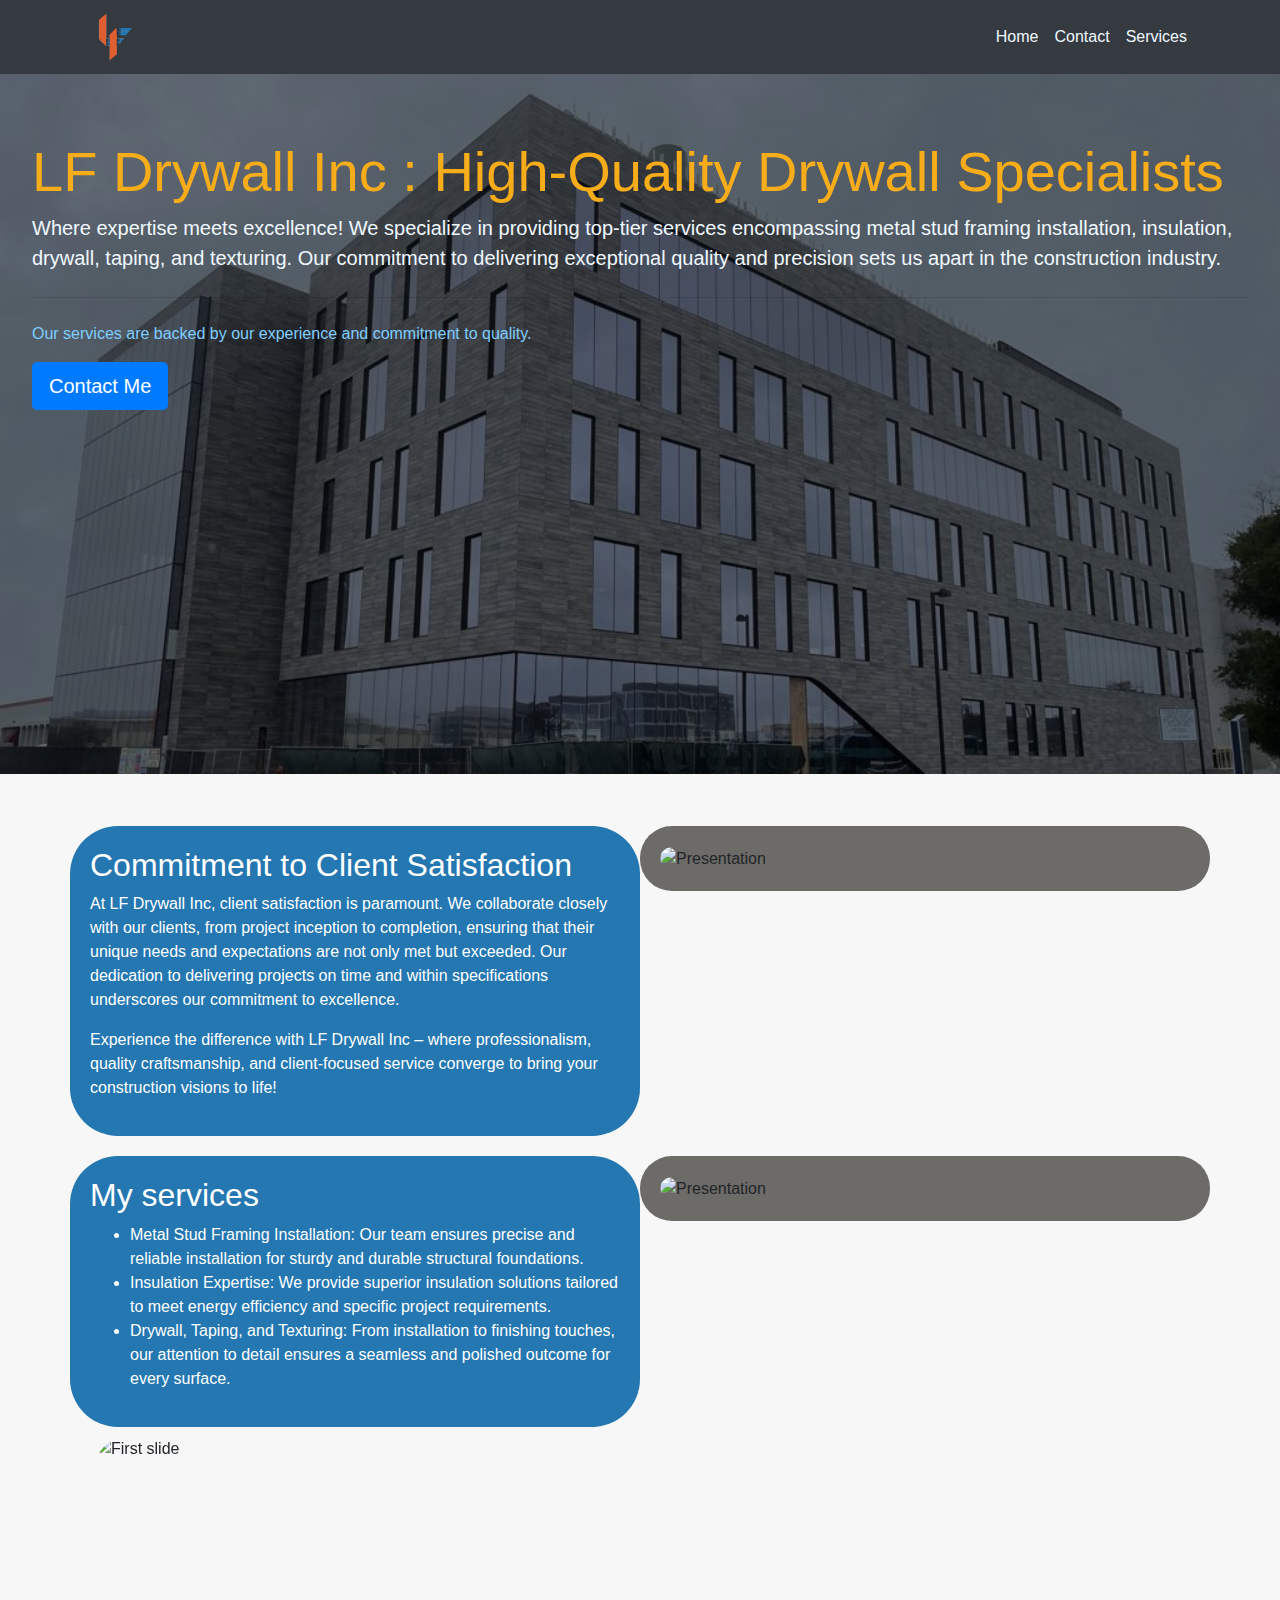
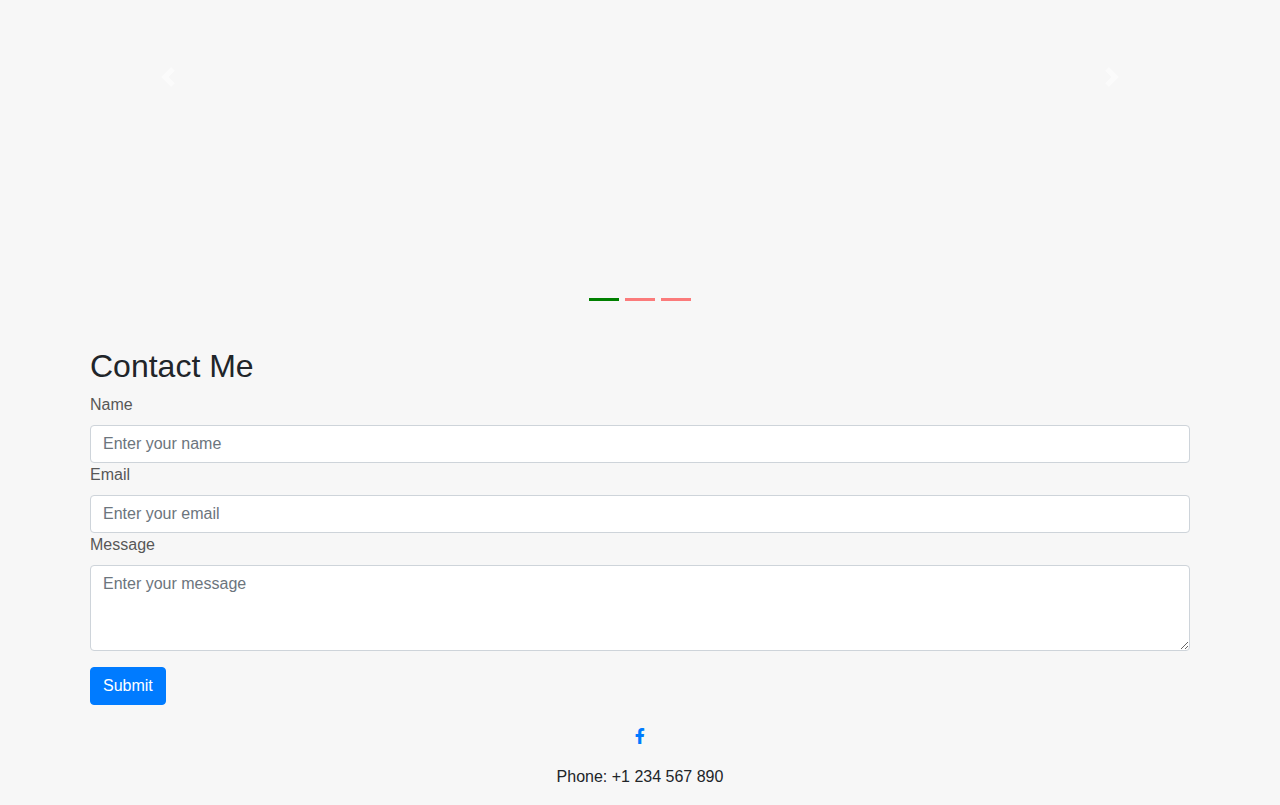
==== docs/index.html @ 6e291ab8 "Add carousel to index.html and update style.css" ====
<!DOCTYPE html>
<html lang="en">
<head>
    <meta charset="UTF-8">
    <meta name="viewport" content="width=device-width, initial-scale=1.0">
    <title>LF Drywall Inc</title>
    <!-- Add Bootstrap CSS -->
    <link rel="stylesheet" href="https://stackpath.bootstrapcdn.com/bootstrap/4.3.1/css/bootstrap.min.css">
    <link rel="icon" href="images/logo_drywall.ico">
    <link rel="stylesheet" href="css/style.css">
    <link rel="stylesheet" href="https://cdnjs.cloudflare.com/ajax/libs/font-awesome/5.15.3/css/all.min.css">
</head>
<>
 <!-- Navbar -->
<nav class="navbar navbar-expand-lg navbar-light bg-dark">
    <div class="container">
        <a class="navbar-brand" href="https://www.facebook.com/profile.php?id=100057269866777">
            <img src="images/logo_drywall.svg" alt="Bootstrap" width="60" height="48">
        </a>
        <button class="navbar-toggler" type="button" data-toggle="collapse" data-target="#navbarNav" aria-controls="navbarNav" aria-expanded="false" aria-label="Toggle navigation">
            <span class="navbar-toggler-icon"></span>
        </button>
        <div class="collapse navbar-collapse" id="navbarNav">
            <ul class="navbar-nav ml-auto">
                <li class="nav-item active">
                    <a class="homeLink nav-link" href="#" id="home" style="color: aliceblue;">Home <span class="sr-only">(current)</span></a>
                </li>
                <li class="nav-item">
                    <a class="contactLink nav-link" id="contact" href="#contact-me" style="color: aliceblue;">Contact</a>
                </li>
                <li class="nav-item">
                    <a class="serviceLink nav-link" id="service" href="#" style="color: aliceblue;">Services</a>
                </li>
            </ul>
        </div>
    </div>
</nav>

    <!-- Jumbotron -->
<div class="jumbotron" style="background-image: linear-gradient(0deg, rgba(0,0,0,0.55), rgba(0,0,0,0.55)), url(images/main_bg.jpg); background-size: cover; height: 700px;">
    <h1 class="display-4">LF Drywall Inc : High-Quality Drywall Specialists</h1>
    <p class="lead" style="color: aliceblue; font-weight: 400;">Where expertise meets excellence! We specialize in providing top-tier services encompassing 
        metal stud framing installation, insulation, drywall, taping, and texturing. Our commitment to delivering 
        exceptional quality and precision sets us apart in the construction industry.</p>
    <hr class="my-4">
    <p>Our services are backed by our experience and commitment to quality.</p>
    <a class="btn btn-primary btn-lg" href="#contact-me" role="button">Contact Me</a>
</div>

    <!-- Presentation -->
<div class="container">
    <div class="row">
        <div class="col-md-6" id="text">
            <h2>Commitment to Client Satisfaction</h2>
            <p>At LF Drywall Inc, client satisfaction is paramount. We collaborate closely with our clients, 
                from project inception to completion, ensuring that their unique needs and expectations are not 
                only met but exceeded. Our dedication to delivering projects on time and within specifications 
                underscores our commitment to excellence.</p>
            <p>
                Experience the difference with LF Drywall Inc – where professionalism, quality craftsmanship, 
                and client-focused service converge to bring your construction visions to life!</p>
        </div>
        <div class="col-md-6" id="image">
            <img src="images/about_img_1.jpg" alt="Presentation" class="img-fluid">
        </div>
    </div>
</div>
<div class="container">
    <div class="row">
        <div class="col-md-6" id="text">
            <h2>My services</h2>
            <ul>
                <li>Metal Stud Framing Installation: Our team ensures precise and reliable installation for sturdy and durable structural foundations.</li>
                <li>Insulation Expertise: We provide superior insulation solutions tailored to meet energy efficiency and specific project requirements.</li>
                <li>Drywall, Taping, and Texturing: 
                    From installation to finishing touches, our attention to detail ensures a seamless and polished outcome for every surface.</li>
            </ul>
        </div>
        <div class="col-md-6" id="image">
            <img src="images/about_img_2.jpg" alt="Presentation" class="img-fluid">
        </div>
        
    </div>
</div>

<!--Galery-->
<div class="container">
    <div id="carouselExampleIndicators" class="carousel slide" data-ride="carousel">
        <ol class="carousel-indicators">
            <li data-target="#carouselExampleIndicators" data-slide-to="0" class="active"></li>
            <li data-target="#carouselExampleIndicators" data-slide-to="1"></li>
            <li data-target="#carouselExampleIndicators" data-slide-to="2"></li>
        </ol>
        <div class="carousel-inner">
            <div class="carousel-item active">
                <img class="d-block w-100" src="images/about_1.jpg" alt="First slide">
            </div>
            <div class="carousel-item">
                <img class="d-block w-100" src="images/about_img_2.jpg" alt="Second slide">
            </div>
            <div class="carousel-item">
                <img class="d-block w-100" src="images/about_img_1.jpg" alt="Third slide">
            </div>
        </div>
        <a class="carousel-control-prev" href="#carouselExampleIndicators" role="button" data-slide="prev">
            <span class="carousel-control-prev-icon" aria-hidden="true"></span>
            <span class="sr-only">Previous</span>
        </a>
        <a class="carousel-control-next" href="#carouselExampleIndicators" role="button" data-slide="next">
            <span class="carousel-control-next-icon" aria-hidden="true"></span>
            <span class="sr-only">Next</span>
        </a>
    </div>
</div>

<!-- Contact Me -->
<div class="container" id="contact-me">
    <h2>Contact Me</h2>
    <form action="https://formsubmit.co/pinaflamier@gmail.com" method="POST">
        
        <div class="form-group">
            <label for="name">Name</label>
            <input name="name" type="text" class="form-control" id="name" placeholder="Enter your name">


            <label for="email">Email</label>
            <input name="email" type="email" class="form-control" id="email" placeholder="Enter your email">


            <label for="message">Message</label>
            <textarea name="message" class="form-control" id="message" rows="3" placeholder="Enter your message"></textarea>
        </div>
           
        <button type="submit" class="btn btn-primary">Submit</button>
    </form>
</div>

<!-- Footer -->
<footer class="footer">
    <div class="container">
        <div class="row">
            <div class="col-md-12">
                <p class="text-center">
                    <a href="https://www.facebook.com/profile.php?id=100057269866777" target="_blank">
                        <i class="fab fa-facebook-f"></i>
                    </a>
                </p>
                <p class="text-center">Phone: +1 234 567 890</p>
            </div>
        </div>
    </div>
</footer>

    <!-- Add Bootstrap JS and its dependencies jQuery and Popper.js at the end of the body -->
    <script src="https://code.jquery.com/jquery-3.3.1.slim.min.js"></script>
    <script src="https://cdnjs.cloudflare.com/ajax/libs/popper.js/1.14.7/umd/popper.min.js"></script>
    <script src="https://stackpath.bootstrapcdn.com/bootstrap/4.3.1/js/bootstrap.min.js"></script>
</body>

<script src="../docs/JS/script.js"></script>
</html>
---- docs/css/style.css ----
html {
    scroll-behavior: smooth;
}
body{
    background-color: #f7f7f7;
    margin-top: 50px;
}
.jumbotron{
 border-radius: 0px;
}
.jumbotron h1{
    color: #f7ac19;
    font-weight: 500;
}
.jumbotron p{
    color: #7fceff;
}
.col-md-6{
    border-radius: 3rem;
    padding: 20px;
    margin-top: 20px;
    background-color: #fdfefe;
}
img{
    border-radius: 2rem;
}
.navbar {
    position: fixed;
    top: 0;
    width: 100%;
    z-index: 1000;
}
#text{
    background-color: #2477B1;
    color: #fff;
    padding: 20px;
}
#image{
    width: 100%;
    height: 100%;
    border-radius: 2rem;
    padding: 20px;
    margin-top: 20px;
    background-color: #6d6b68;
}
.carousel-item{
    border-radius: 2rem;
    padding: 10px;
}
.carousel, .carousel-item {
    height: 500px;
    width: 100%;
}
.carousel-item img {
    height: 100%;
    width: 100%;
    object-fit: cover;
}
.carousel-indicators li {
    background-color: red;
}
.carousel-indicators .active {
    background-color: green;
}
@media (max-width: 768px) {
    .carousel-control-prev, .carousel-control-next {
        display: none;
    }
}
#contact-me{
    padding: 20px;
}

label{
    color: #575757;
}
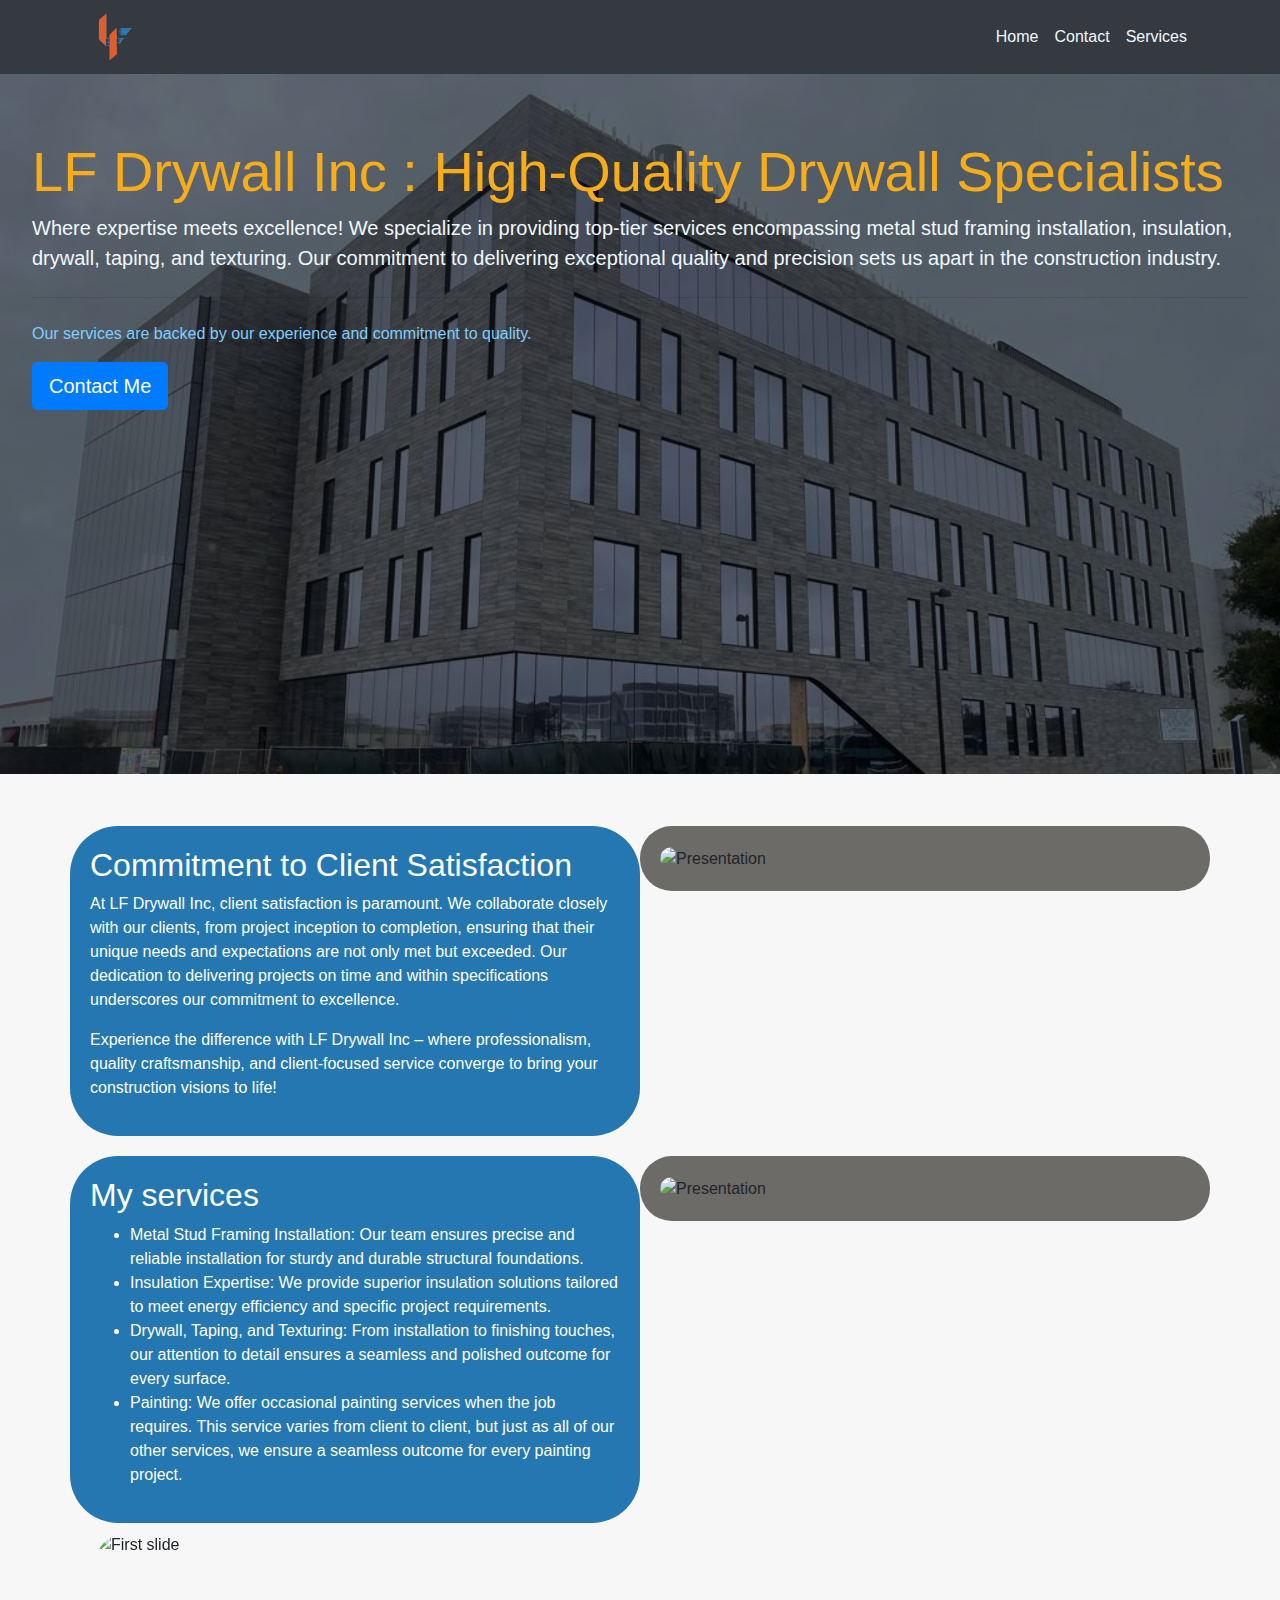
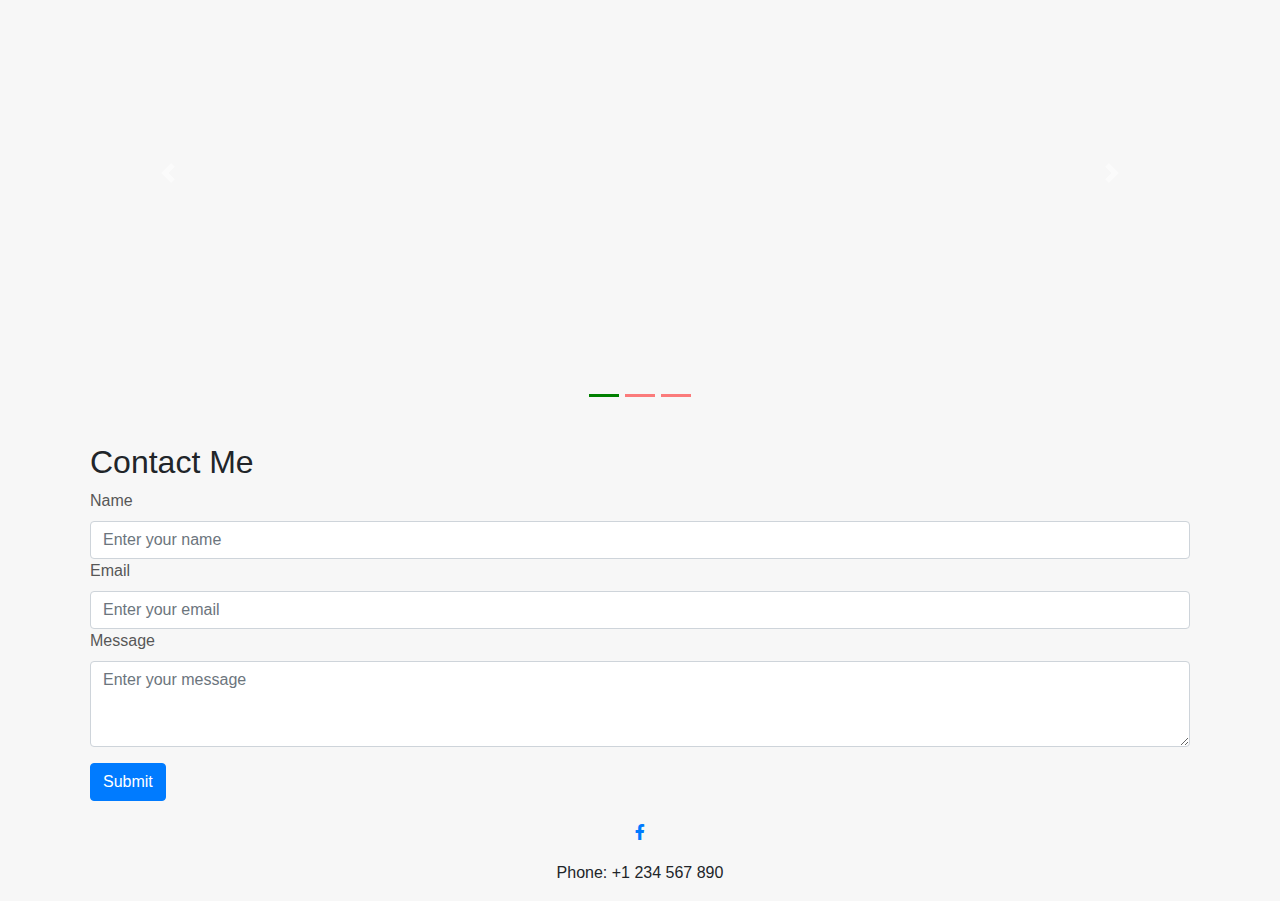
==== commit b3c266ba: "Add animate.css library for animations" ====
--- a/docs/index.html
+++ b/docs/index.html
@@ -9,6 +9,7 @@
     <link rel="icon" href="images/logo_drywall.ico">
     <link rel="stylesheet" href="css/style.css">
     <link rel="stylesheet" href="https://cdnjs.cloudflare.com/ajax/libs/font-awesome/5.15.3/css/all.min.css">
+    <link rel="stylesheet" href="https://cdnjs.cloudflare.com/ajax/libs/animate.css/4.1.1/animate.min.css" />
 </head>
 <>
  <!-- Navbar -->
@@ -36,15 +37,15 @@
     </div>
 </nav>
 
-    <!-- Jumbotron -->
+<!-- Jumbotron -->
 <div class="jumbotron" style="background-image: linear-gradient(0deg, rgba(0,0,0,0.55), rgba(0,0,0,0.55)), url(images/main_bg.jpg); background-size: cover; height: 700px;">
-    <h1 class="display-4">LF Drywall Inc : High-Quality Drywall Specialists</h1>
-    <p class="lead" style="color: aliceblue; font-weight: 400;">Where expertise meets excellence! We specialize in providing top-tier services encompassing 
+    <h1 class="display-4 animate__animated animate__backInLeft">LF Drywall Inc : High-Quality Drywall Specialists</h1>
+    <p class="lead animate__animated animate__backInLeft" style="color: aliceblue; font-weight: 400;">Where expertise meets excellence! We specialize in providing top-tier services encompassing 
         metal stud framing installation, insulation, drywall, taping, and texturing. Our commitment to delivering 
         exceptional quality and precision sets us apart in the construction industry.</p>
     <hr class="my-4">
-    <p>Our services are backed by our experience and commitment to quality.</p>
-    <a class="btn btn-primary btn-lg" href="#contact-me" role="button">Contact Me</a>
+    <p class="animate__animated animate__backInLeft">Our services are backed by our experience and commitment to quality.</p>
+    <a class="btn btn-primary btn-lg animate__animated animate__backInLeft"  href="#contact-me" role="button">Contact Me</a>
 </div>
 
     <!-- Presentation -->
@@ -72,14 +73,13 @@
             <ul>
                 <li>Metal Stud Framing Installation: Our team ensures precise and reliable installation for sturdy and durable structural foundations.</li>
                 <li>Insulation Expertise: We provide superior insulation solutions tailored to meet energy efficiency and specific project requirements.</li>
-                <li>Drywall, Taping, and Texturing: 
-                    From installation to finishing touches, our attention to detail ensures a seamless and polished outcome for every surface.</li>
+                <li>Drywall, Taping, and Texturing: From installation to finishing touches, our attention to detail ensures a seamless and polished outcome for every surface.</li>
+                <li>Painting: We offer occasional painting services when the job requires. This service varies from client to client, but just as all of our other services, we ensure a seamless outcome for every painting project.</li>
             </ul>
         </div>
         <div class="col-md-6" id="image">
             <img src="images/about_img_2.jpg" alt="Presentation" class="img-fluid">
         </div>
-        
     </div>
 </div>
 
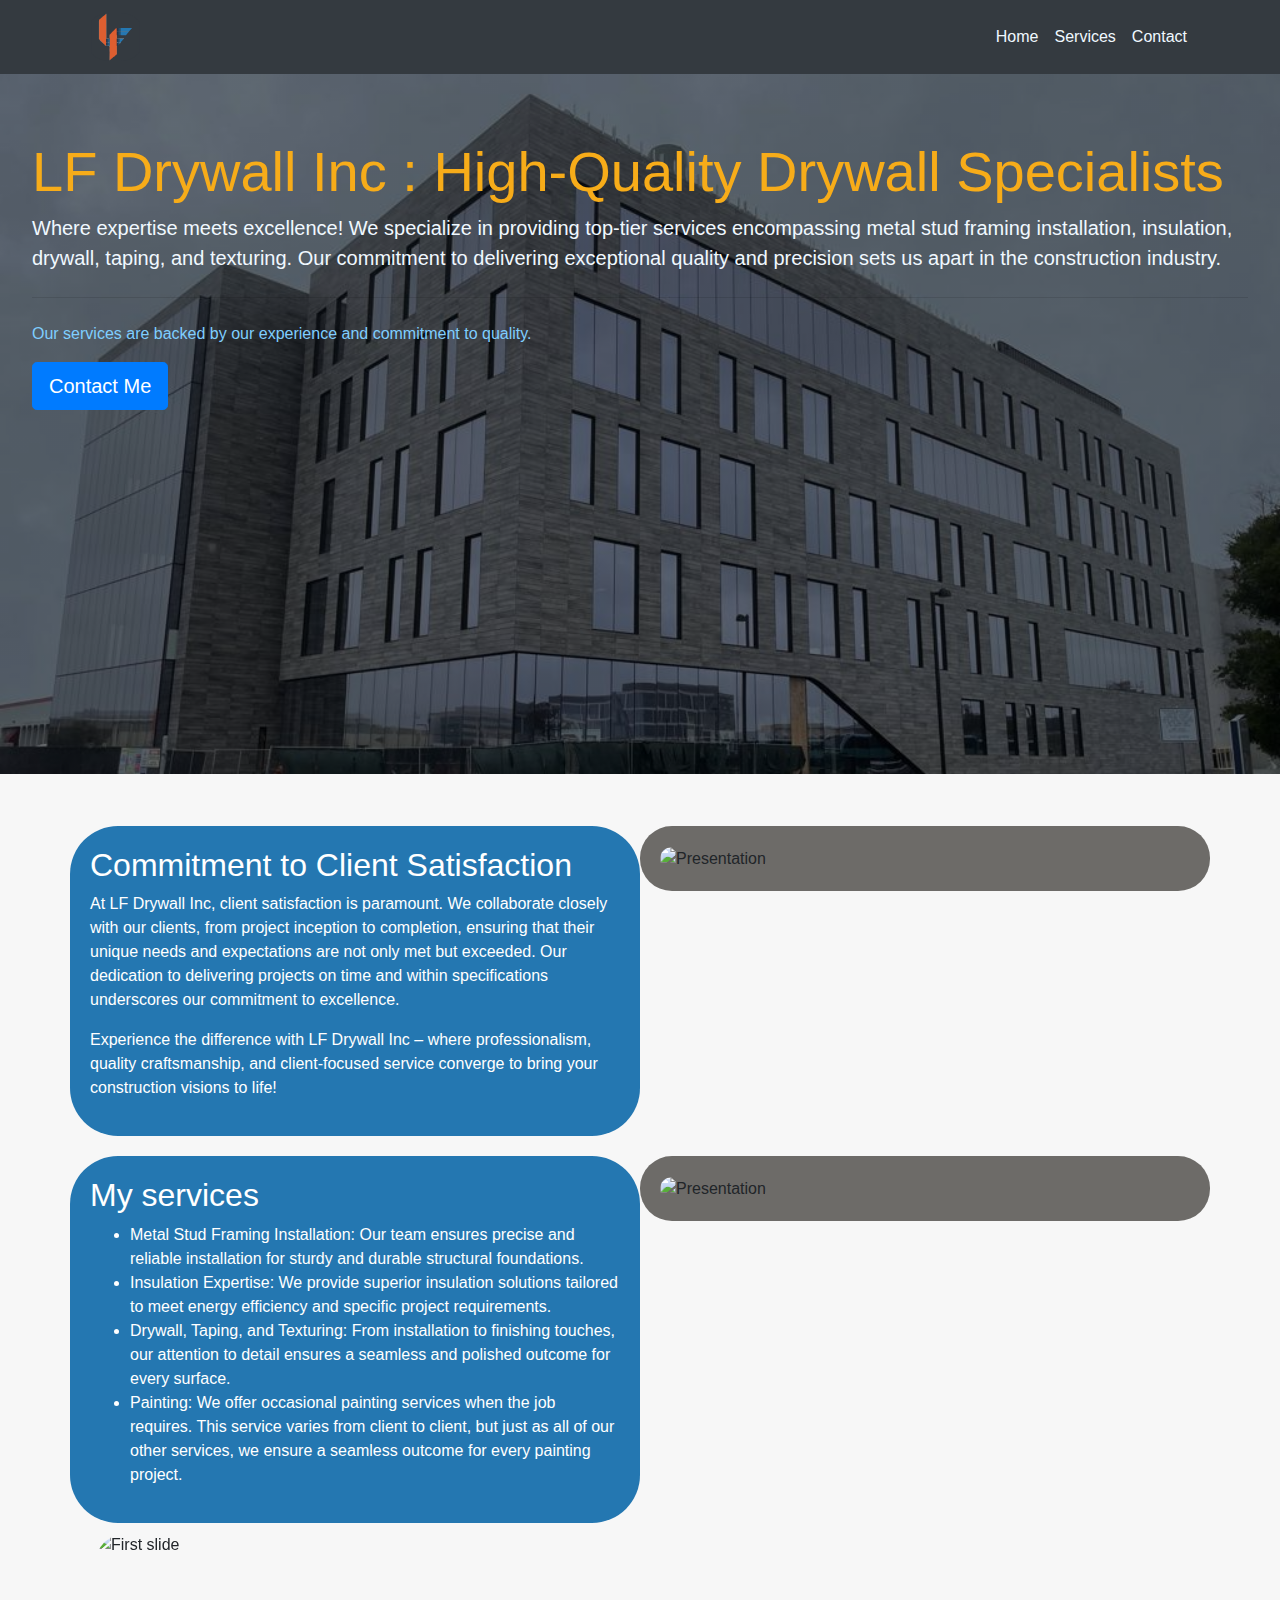
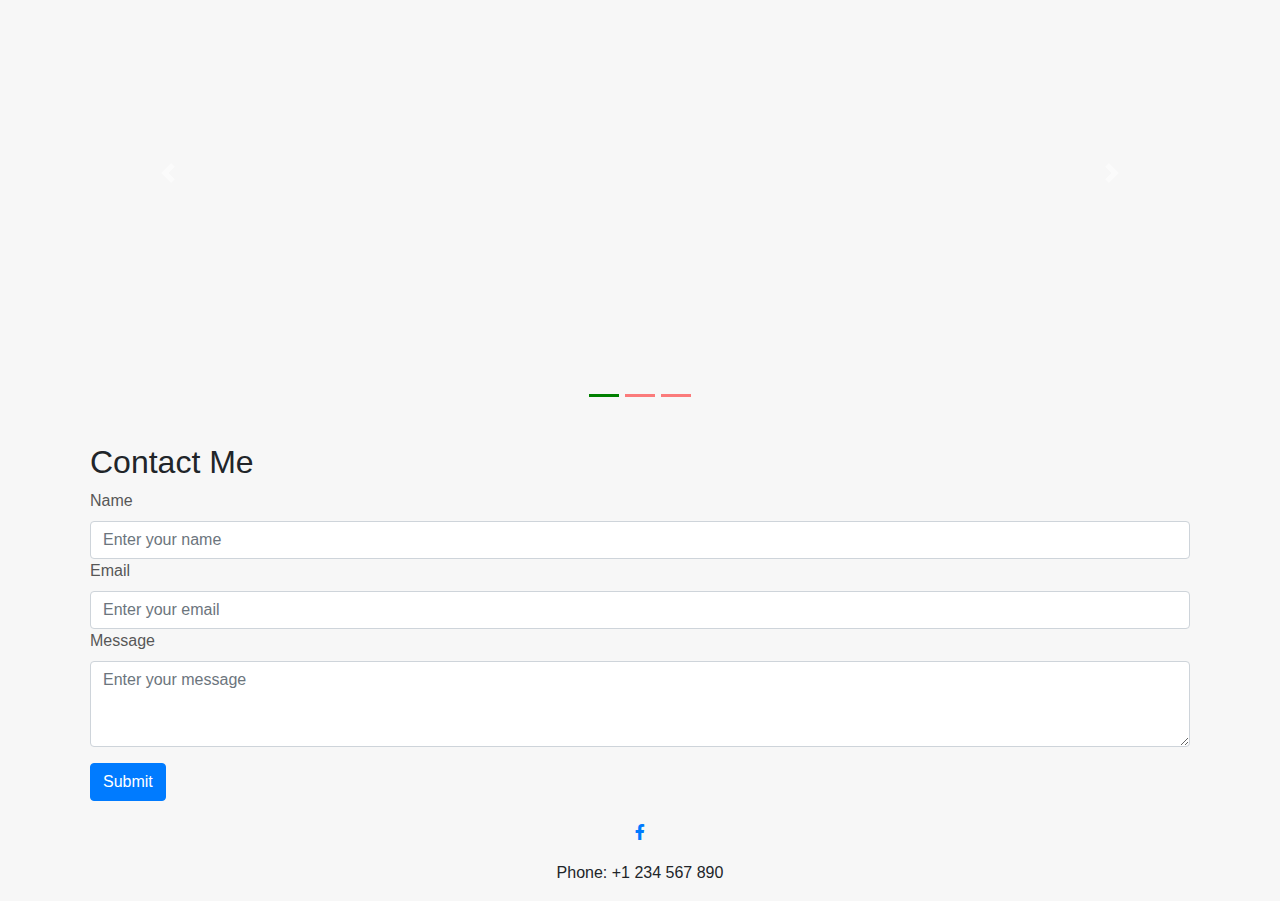
==== commit 84e78f9b: "Update index.html" ====
--- a/docs/index.html
+++ b/docs/index.html
@@ -27,11 +27,11 @@
                     <a class="homeLink nav-link" href="#" id="home" style="color: aliceblue;">Home <span class="sr-only">(current)</span></a>
                 </li>
                 <li class="nav-item">
-                    <a class="contactLink nav-link" id="contact" href="#contact-me" style="color: aliceblue;">Contact</a>
+                    <a class="serviceLink nav-link" id="service" href="#services" style="color: aliceblue;">Services</a>
                 </li>
                 <li class="nav-item">
-                    <a class="serviceLink nav-link" id="service" href="#" style="color: aliceblue;">Services</a>
-                </li>
+                    <a class="contactLink nav-link" id="contact" href="#contact-me" style="color: aliceblue;">Contact</a>
+                </li>      
             </ul>
         </div>
     </div>
@@ -49,7 +49,7 @@
 </div>
 
     <!-- Presentation -->
-<div class="container">
+<div class="container" id="services">
     <div class="row">
         <div class="col-md-6" id="text">
             <h2>Commitment to Client Satisfaction</h2>
@@ -158,4 +158,4 @@
 </body>
 
 <script src="../docs/JS/script.js"></script>
-</html>+</html>
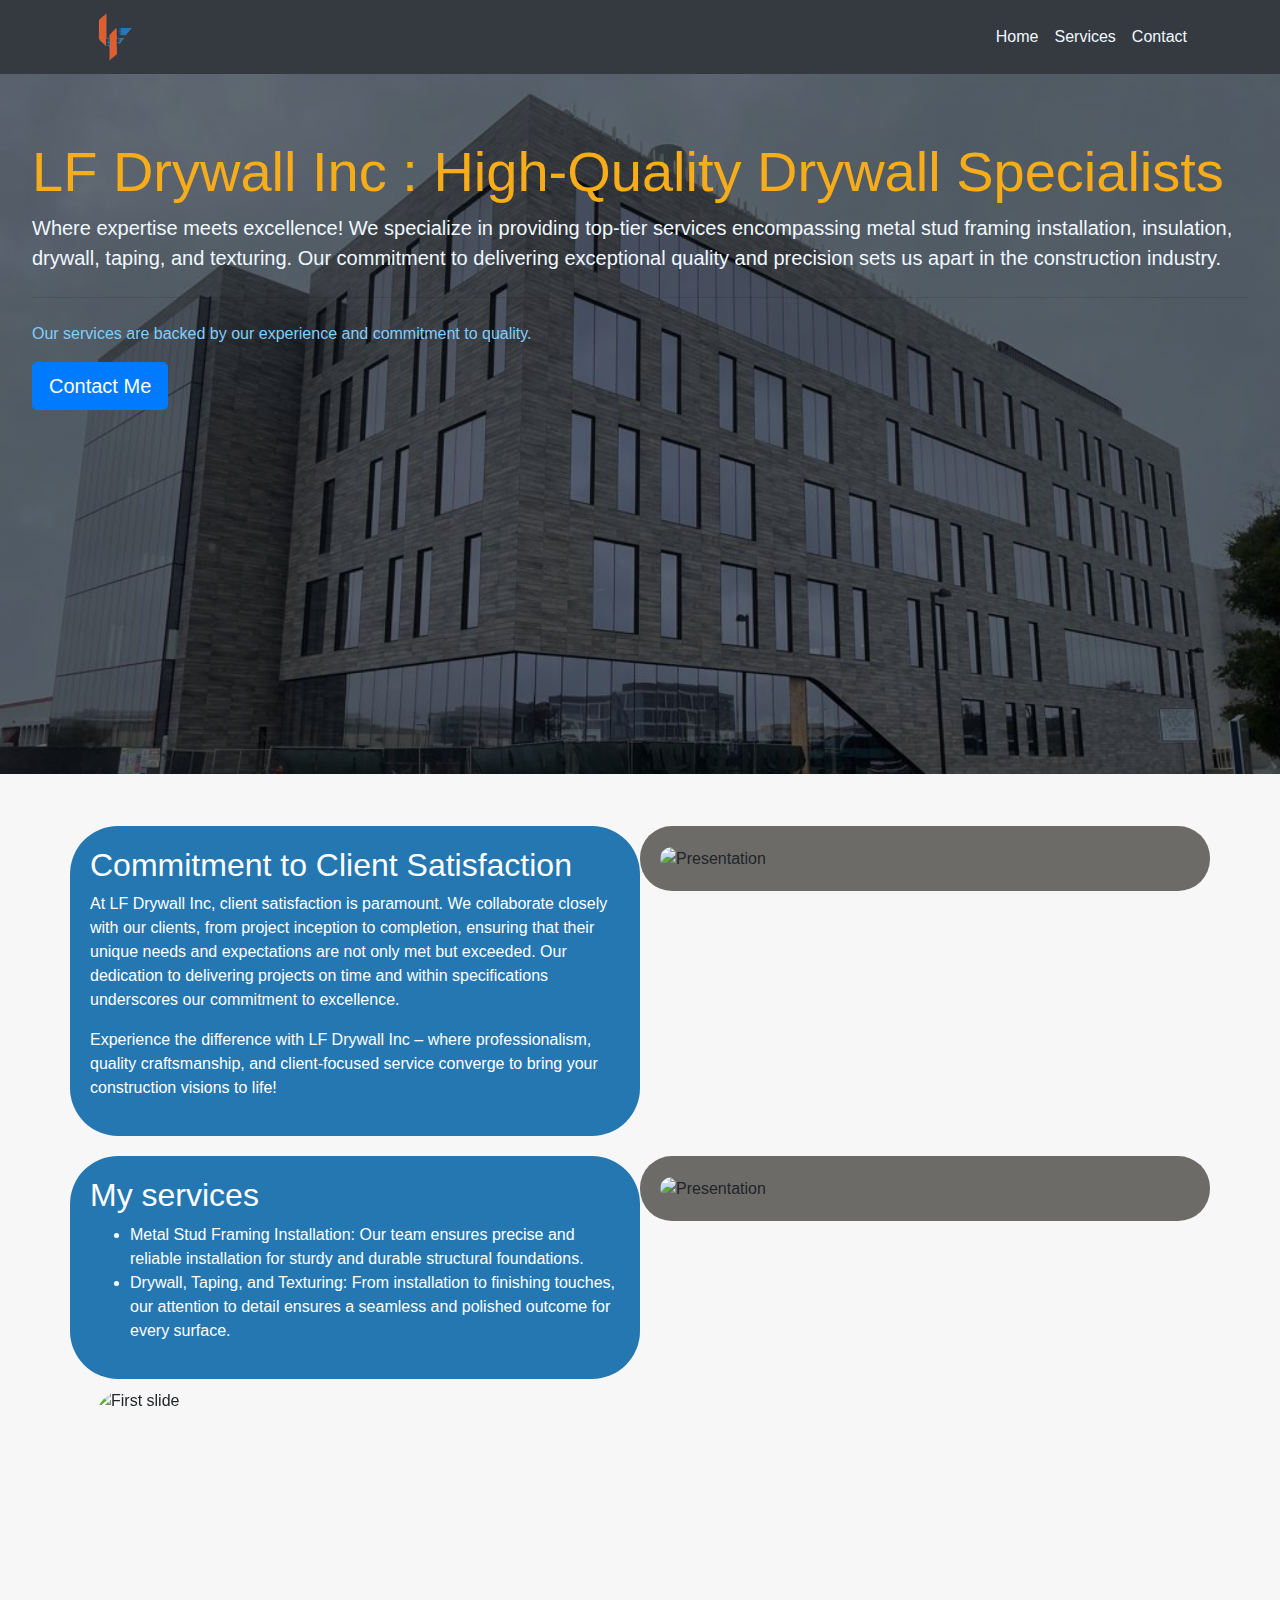
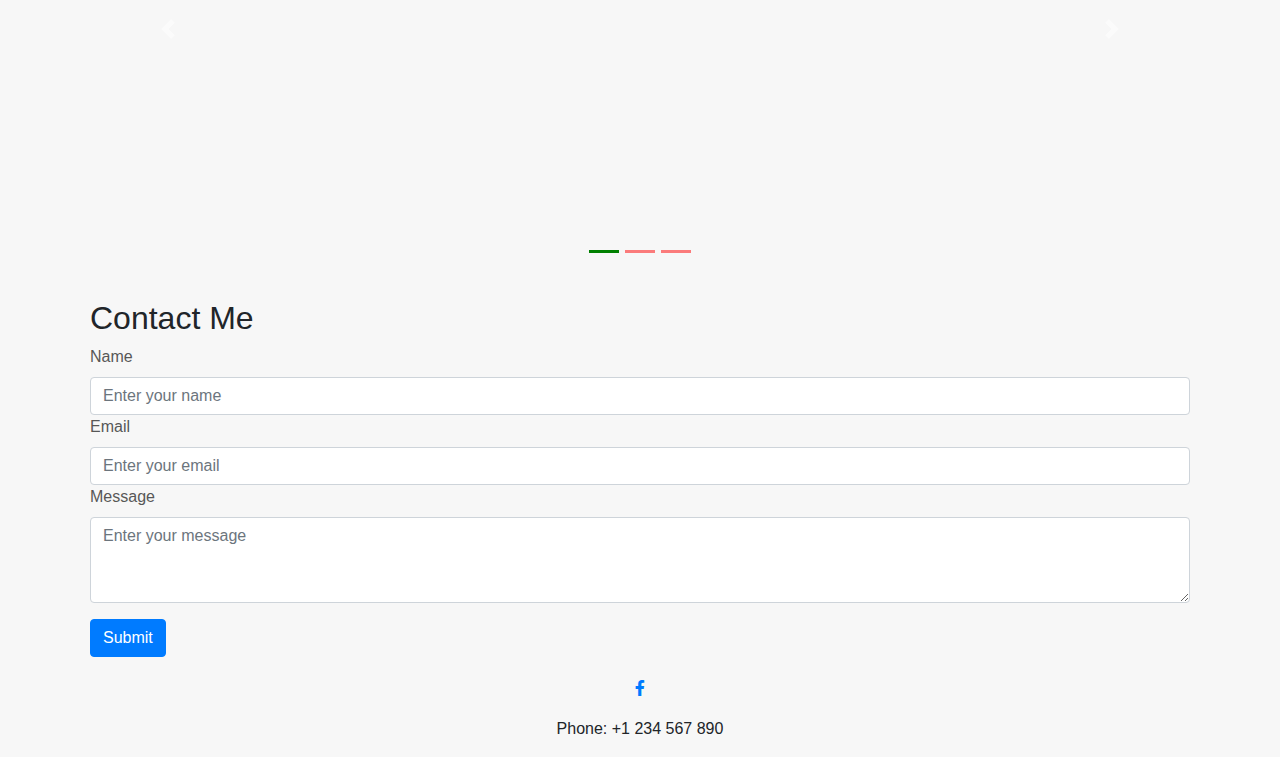
==== commit 8d690f9b: "delete the services" ====
--- a/docs/index.html
+++ b/docs/index.html
@@ -72,9 +72,7 @@
             <h2>My services</h2>
             <ul>
                 <li>Metal Stud Framing Installation: Our team ensures precise and reliable installation for sturdy and durable structural foundations.</li>
-                <li>Insulation Expertise: We provide superior insulation solutions tailored to meet energy efficiency and specific project requirements.</li>
                 <li>Drywall, Taping, and Texturing: From installation to finishing touches, our attention to detail ensures a seamless and polished outcome for every surface.</li>
-                <li>Painting: We offer occasional painting services when the job requires. This service varies from client to client, but just as all of our other services, we ensure a seamless outcome for every painting project.</li>
             </ul>
         </div>
         <div class="col-md-6" id="image">
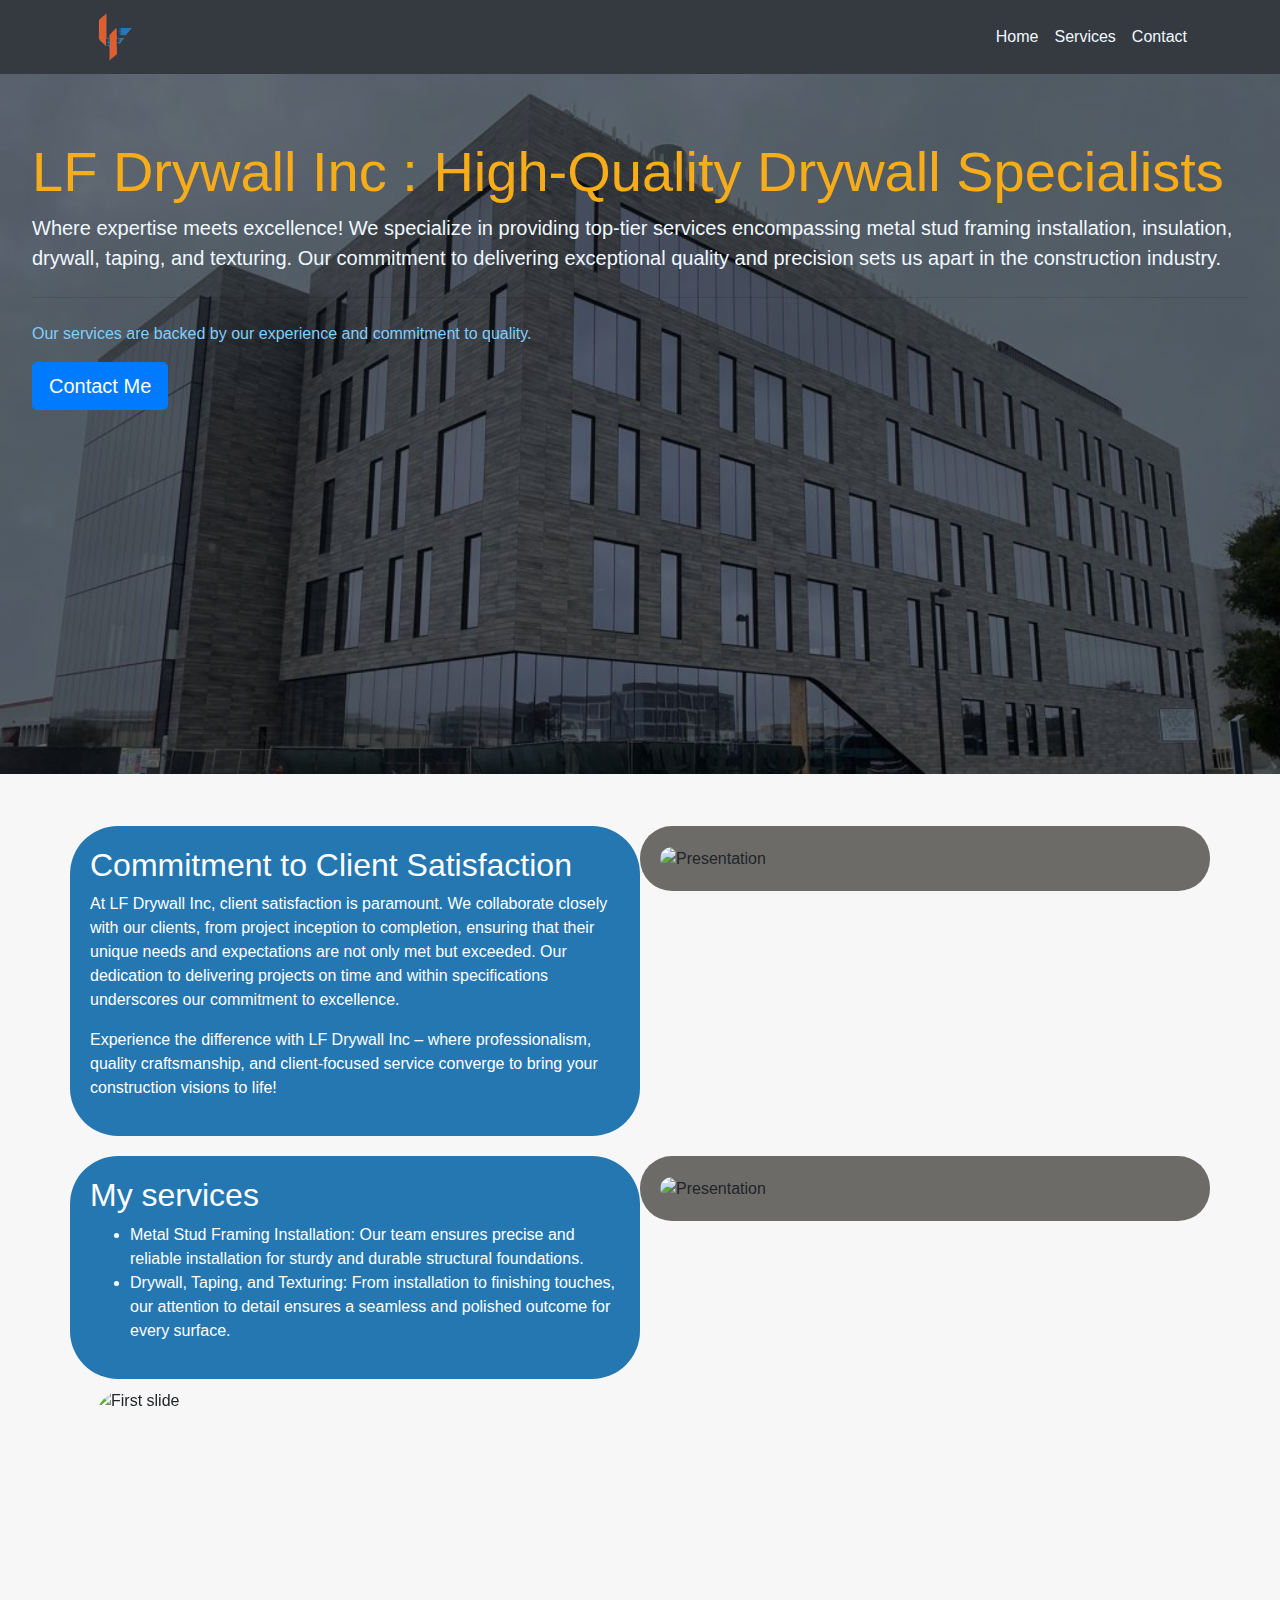
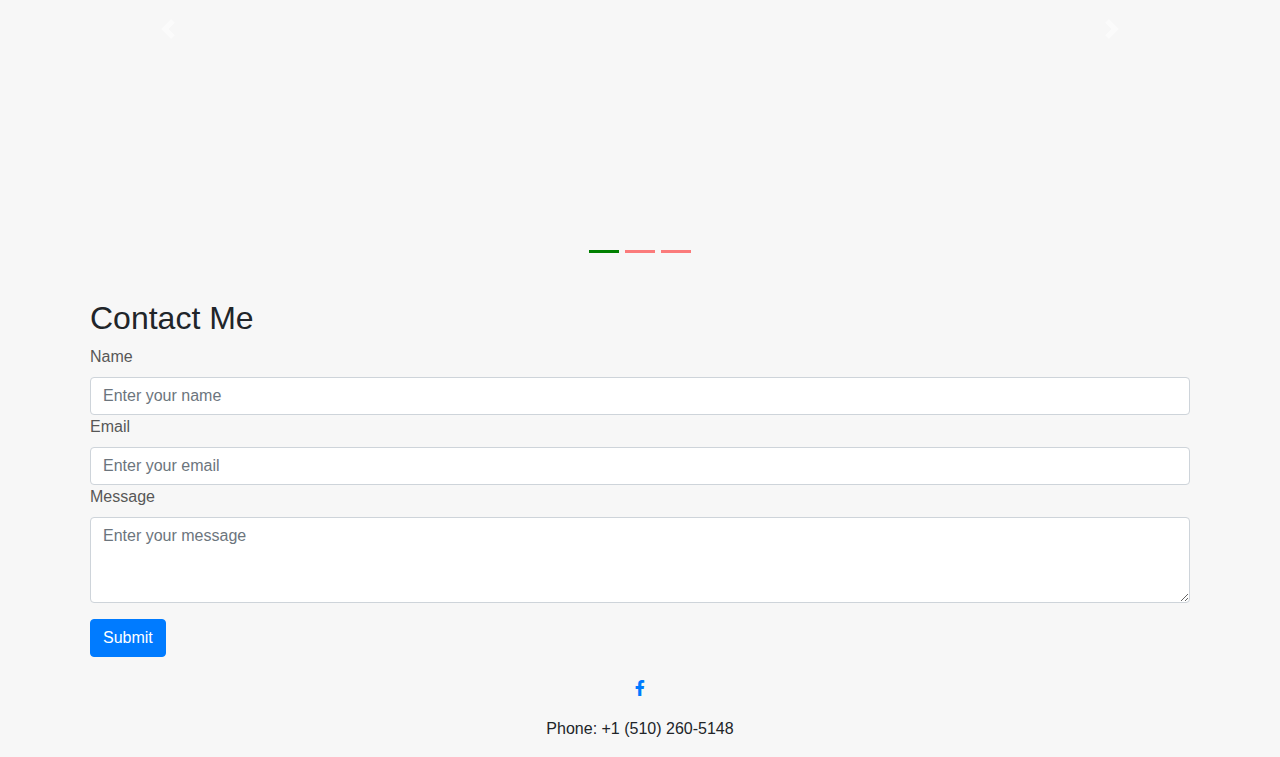
==== commit 195529db: "Update phone number in contact information" ====
--- a/docs/index.html
+++ b/docs/index.html
@@ -143,7 +143,7 @@
                         <i class="fab fa-facebook-f"></i>
                     </a>
                 </p>
-                <p class="text-center">Phone: +1 234 567 890</p>
+                <p class="text-center">Phone: +1 (510) 260-5148</p>
             </div>
         </div>
     </div>
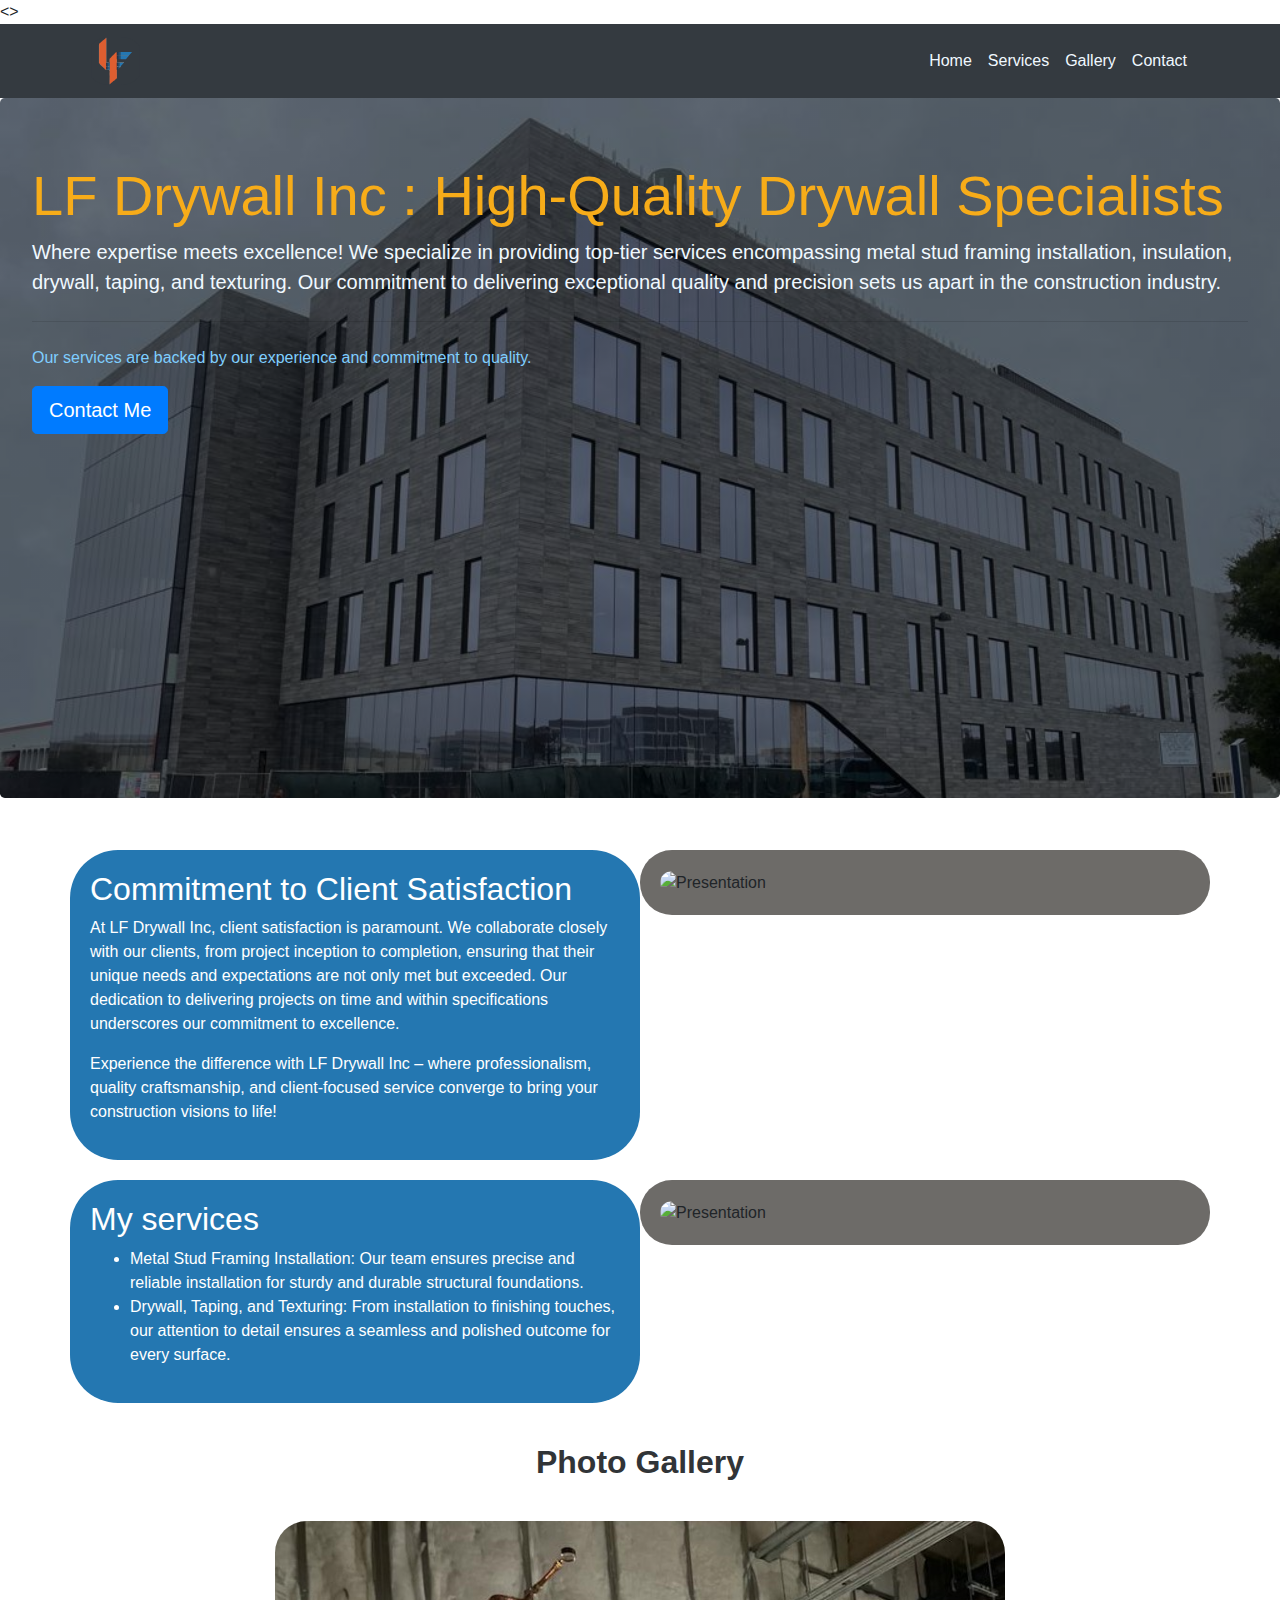
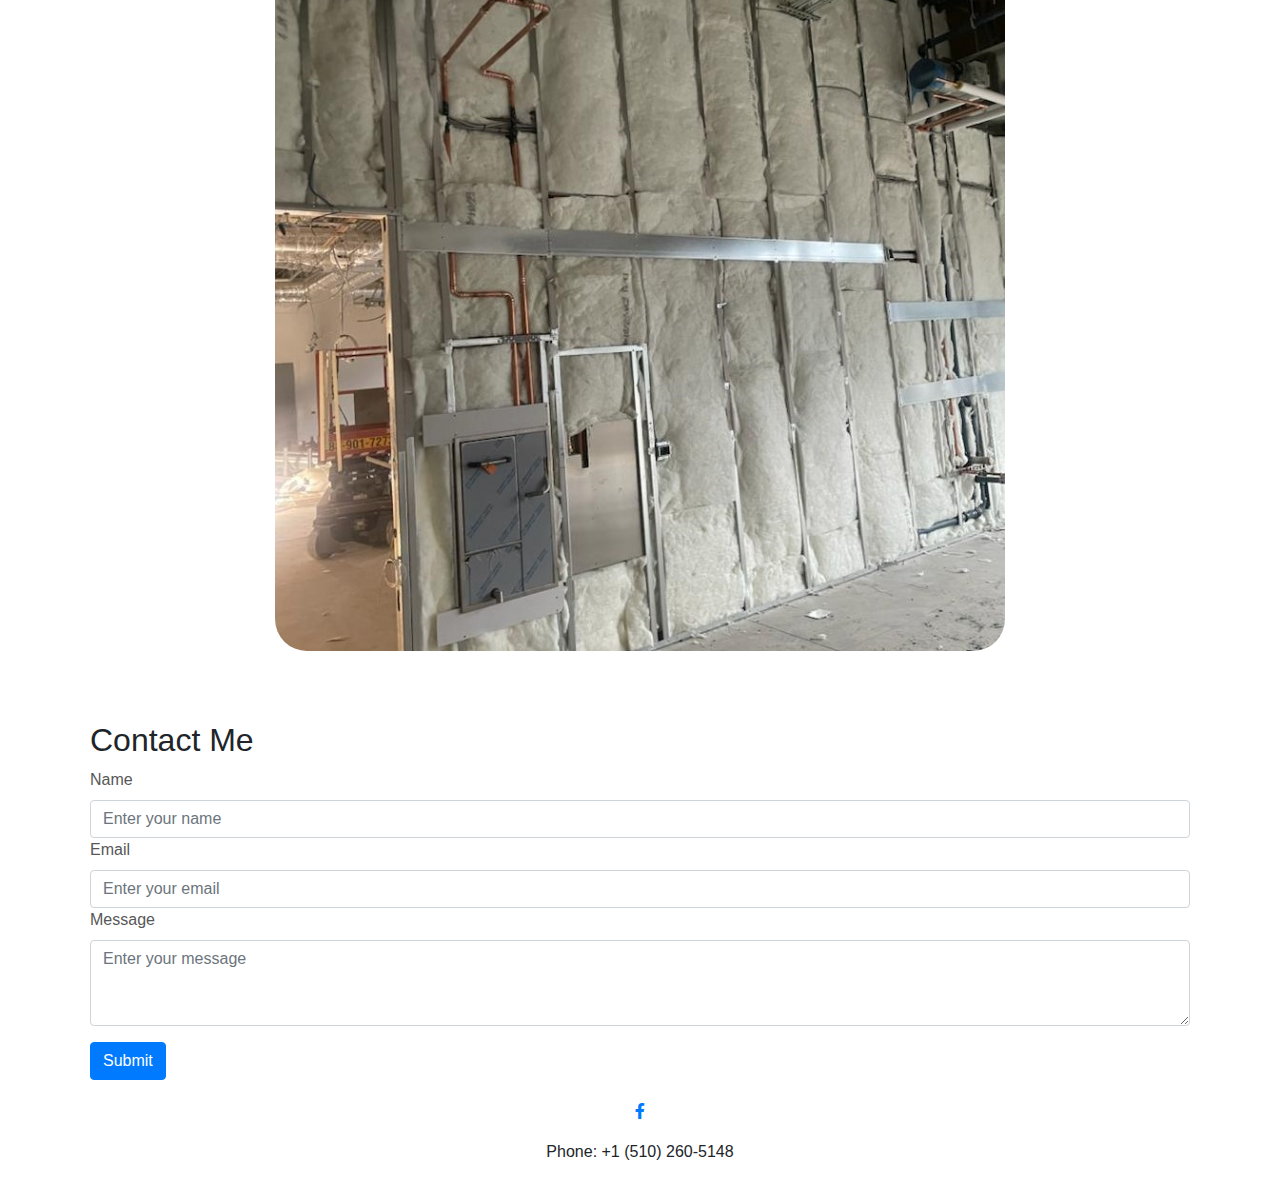
==== commit 805beef7: "Add photo gallery to index.html" ====
--- a/docs/index.html
+++ b/docs/index.html
@@ -10,12 +10,14 @@
     <link rel="stylesheet" href="css/style.css">
     <link rel="stylesheet" href="https://cdnjs.cloudflare.com/ajax/libs/font-awesome/5.15.3/css/all.min.css">
     <link rel="stylesheet" href="https://cdnjs.cloudflare.com/ajax/libs/animate.css/4.1.1/animate.min.css" />
+    <link rel="stylesheet" href="https://cdnjs.cloudflare.com/ajax/libs/twitter-bootstrap/4.1.3/css/bootstrap.min.css">
+    <link rel="stylesheet" href="https://cdnjs.cloudflare.com/ajax/libs/lightbox2/2.8.2/css/lightbox.min.css">
 </head>
 <>
  <!-- Navbar -->
 <nav class="navbar navbar-expand-lg navbar-light bg-dark">
     <div class="container">
-        <a class="navbar-brand" href="https://www.facebook.com/profile.php?id=100057269866777">
+        <a class="navbar-brand" href="#home">
             <img src="images/logo_drywall.svg" alt="Bootstrap" width="60" height="48">
         </a>
         <button class="navbar-toggler" type="button" data-toggle="collapse" data-target="#navbarNav" aria-controls="navbarNav" aria-expanded="false" aria-label="Toggle navigation">
@@ -29,6 +31,9 @@
                 <li class="nav-item">
                     <a class="serviceLink nav-link" id="service" href="#services" style="color: aliceblue;">Services</a>
                 </li>
+                <li class="nav-item">
+                    <a class="contactLink nav-link" id="contact" href="#gallery" style="color: aliceblue;">Gallery</a>
+                </li>  
                 <li class="nav-item">
                     <a class="contactLink nav-link" id="contact" href="#contact-me" style="color: aliceblue;">Contact</a>
                 </li>      
@@ -82,32 +87,16 @@
 </div>
 
 <!--Galery-->
-<div class="container">
-    <div id="carouselExampleIndicators" class="carousel slide" data-ride="carousel">
-        <ol class="carousel-indicators">
-            <li data-target="#carouselExampleIndicators" data-slide-to="0" class="active"></li>
-            <li data-target="#carouselExampleIndicators" data-slide-to="1"></li>
-            <li data-target="#carouselExampleIndicators" data-slide-to="2"></li>
-        </ol>
-        <div class="carousel-inner">
-            <div class="carousel-item active">
-                <img class="d-block w-100" src="images/about_1.jpg" alt="First slide">
-            </div>
-            <div class="carousel-item">
-                <img class="d-block w-100" src="images/about_img_2.jpg" alt="Second slide">
-            </div>
-            <div class="carousel-item">
-                <img class="d-block w-100" src="images/about_img_1.jpg" alt="Third slide">
-            </div>
+<div class="photo-gallery">
+    <h2 class="text-center" id="gallery">Photo Gallery</h2>
+    <div class="container">
+        <div class="row photos">
+            <div class="col-sm-6 col-md-4 col-lg-8 item mx-auto"><a href="images/galery/2.jpeg" data-lightbox="photos"><img class="img-fluid" src="images/galery/22.jpeg"></a></div>
+            <a href="images/galery/3.jpeg" data-lightbox="photos"></a>
+            <a href="images/galery/5.jpeg" data-lightbox="photos"></a>
+            <a href="images/galery/4.jpeg" data-lightbox="photos"></a>
+            <a href="images/galery/1.jpeg" data-lightbox="photos"></a>
         </div>
-        <a class="carousel-control-prev" href="#carouselExampleIndicators" role="button" data-slide="prev">
-            <span class="carousel-control-prev-icon" aria-hidden="true"></span>
-            <span class="sr-only">Previous</span>
-        </a>
-        <a class="carousel-control-next" href="#carouselExampleIndicators" role="button" data-slide="next">
-            <span class="carousel-control-next-icon" aria-hidden="true"></span>
-            <span class="sr-only">Next</span>
-        </a>
     </div>
 </div>
 
@@ -156,4 +145,7 @@
 </body>
 
 <script src="../docs/JS/script.js"></script>
+<script src="https://cdnjs.cloudflare.com/ajax/libs/jquery/3.2.1/jquery.min.js"></script>
+<script src="https://cdnjs.cloudflare.com/ajax/libs/twitter-bootstrap/4.1.3/js/bootstrap.bundle.min.js"></script>
+<script src="https://cdnjs.cloudflare.com/ajax/libs/lightbox2/2.8.2/js/lightbox.min.js"></script>
 </html>
--- a/docs/css/style.css
+++ b/docs/css/style.css
@@ -74,3 +74,47 @@
 label{
     color: #575757;
 }
+
+.photo-gallery {
+    color:#313437;
+    background-color:#fff;
+  }
+  
+  .photo-gallery p {
+    color:#7d8285;
+  }
+  
+  .photo-gallery h2 {
+    font-weight:bold;
+    margin-bottom:40px;
+    padding-top:40px;
+    color:inherit;
+  }
+  
+  @media (max-width:767px) {
+    .photo-gallery h2 {
+      margin-bottom:25px;
+      padding-top:25px;
+      font-size:24px;
+    }
+  }
+  
+  .photo-gallery .intro {
+    font-size:16px;
+    max-width:500px;
+    margin:0 auto 40px;
+  }
+  
+  .photo-gallery .intro p {
+    margin-bottom:0;
+  }
+  
+  .photo-gallery .photos {
+    padding-bottom:20px;
+  }
+  
+  .photo-gallery .item {
+    padding-bottom:30px;
+  }
+  
+  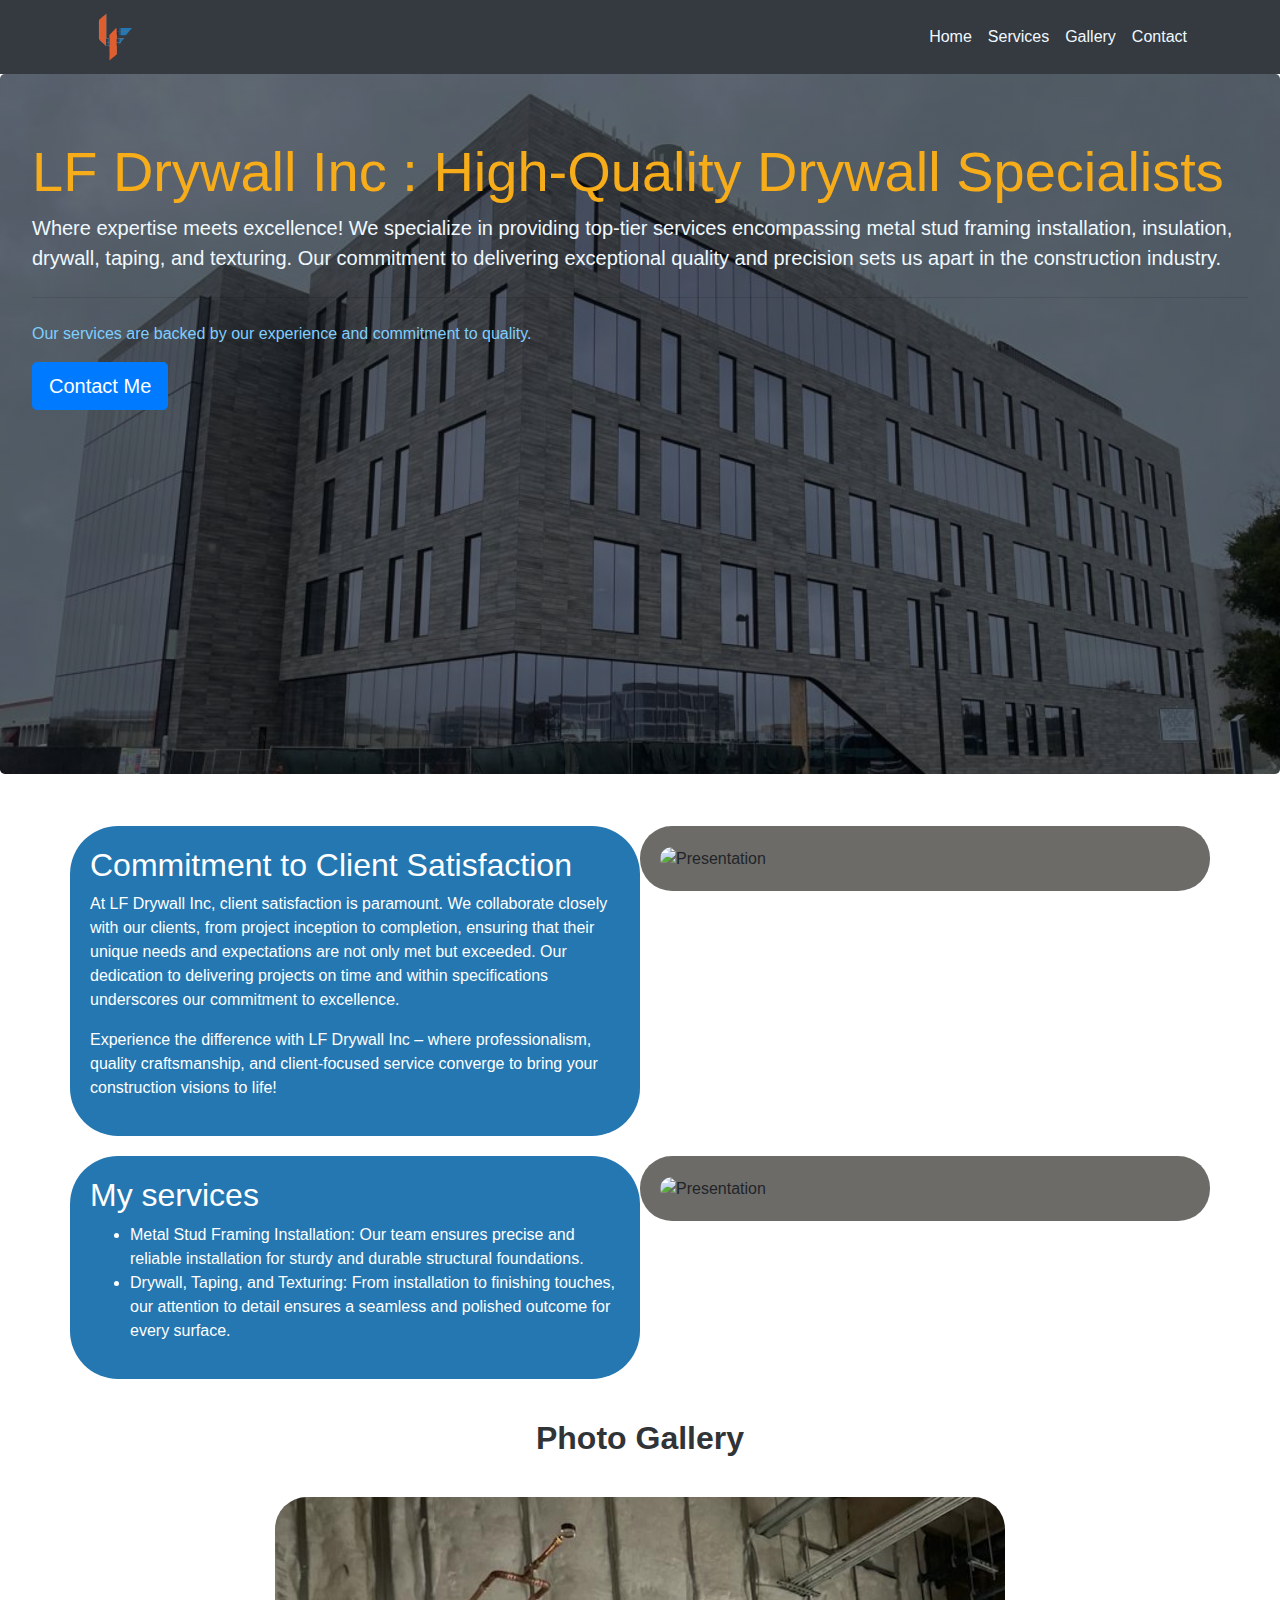
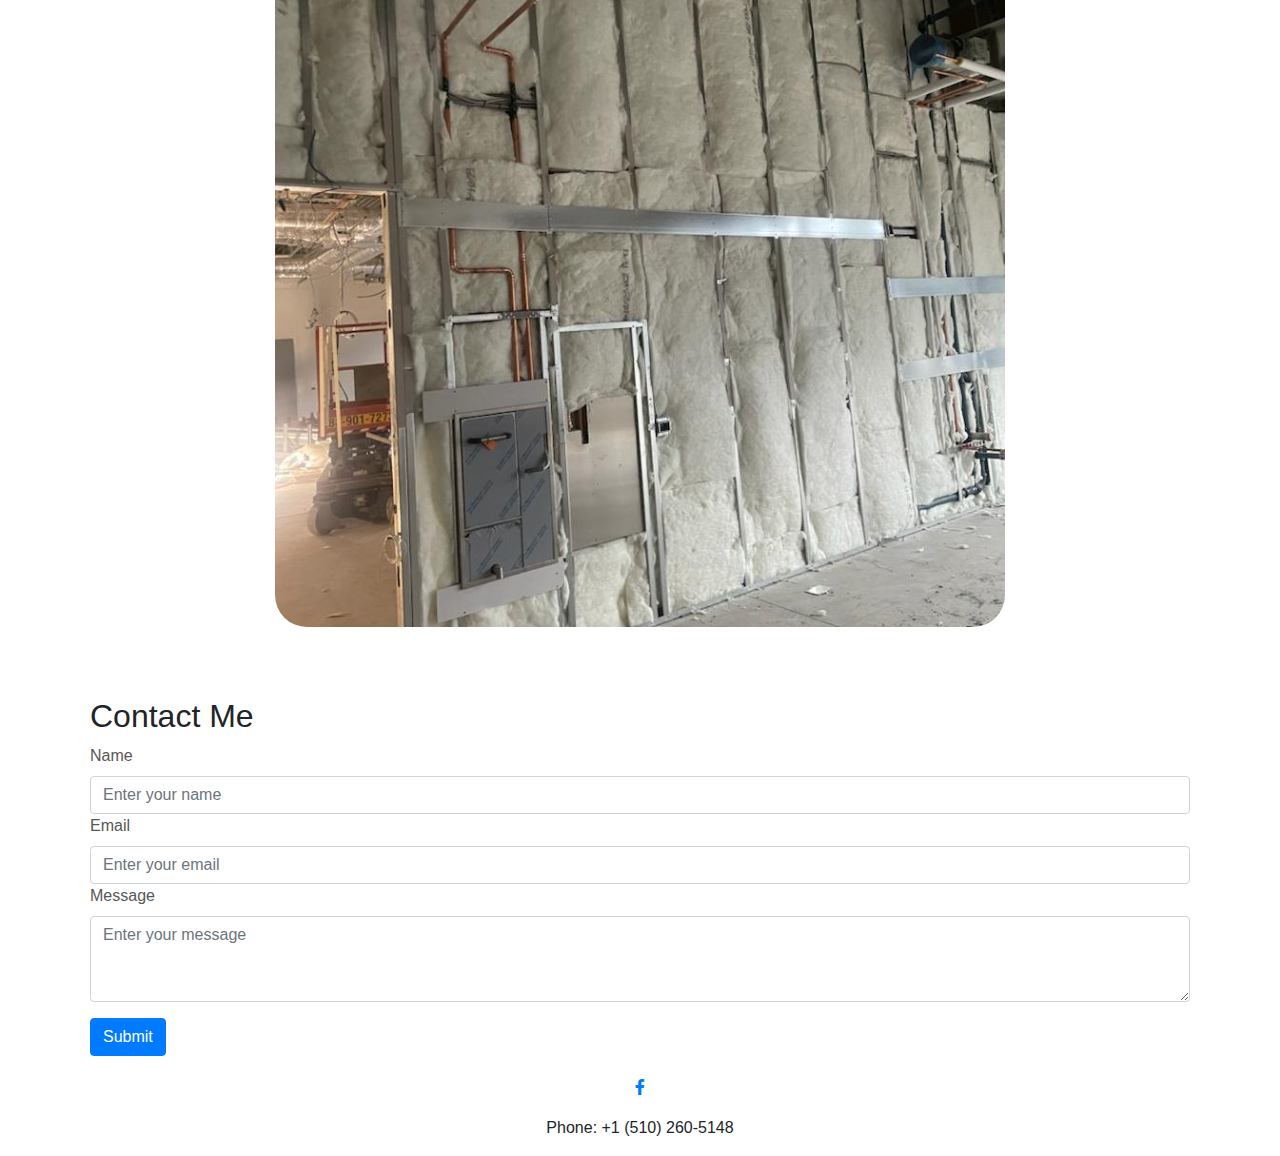
==== commit eb009173: "Remove empty tag from index.html" ====
--- a/docs/index.html
+++ b/docs/index.html
@@ -3,6 +3,7 @@
 <head>
     <meta charset="UTF-8">
     <meta name="viewport" content="width=device-width, initial-scale=1.0">
+    <meta name="google-site-verification" content="AE_fP2D7A8ofC8UwbSGDqSiJgJ6dWz-Unjxu-IMgIPc" />
     <title>LF Drywall Inc</title>
     <!-- Add Bootstrap CSS -->
     <link rel="stylesheet" href="https://stackpath.bootstrapcdn.com/bootstrap/4.3.1/css/bootstrap.min.css">
@@ -13,7 +14,6 @@
     <link rel="stylesheet" href="https://cdnjs.cloudflare.com/ajax/libs/twitter-bootstrap/4.1.3/css/bootstrap.min.css">
     <link rel="stylesheet" href="https://cdnjs.cloudflare.com/ajax/libs/lightbox2/2.8.2/css/lightbox.min.css">
 </head>
-<>
  <!-- Navbar -->
 <nav class="navbar navbar-expand-lg navbar-light bg-dark">
     <div class="container">
